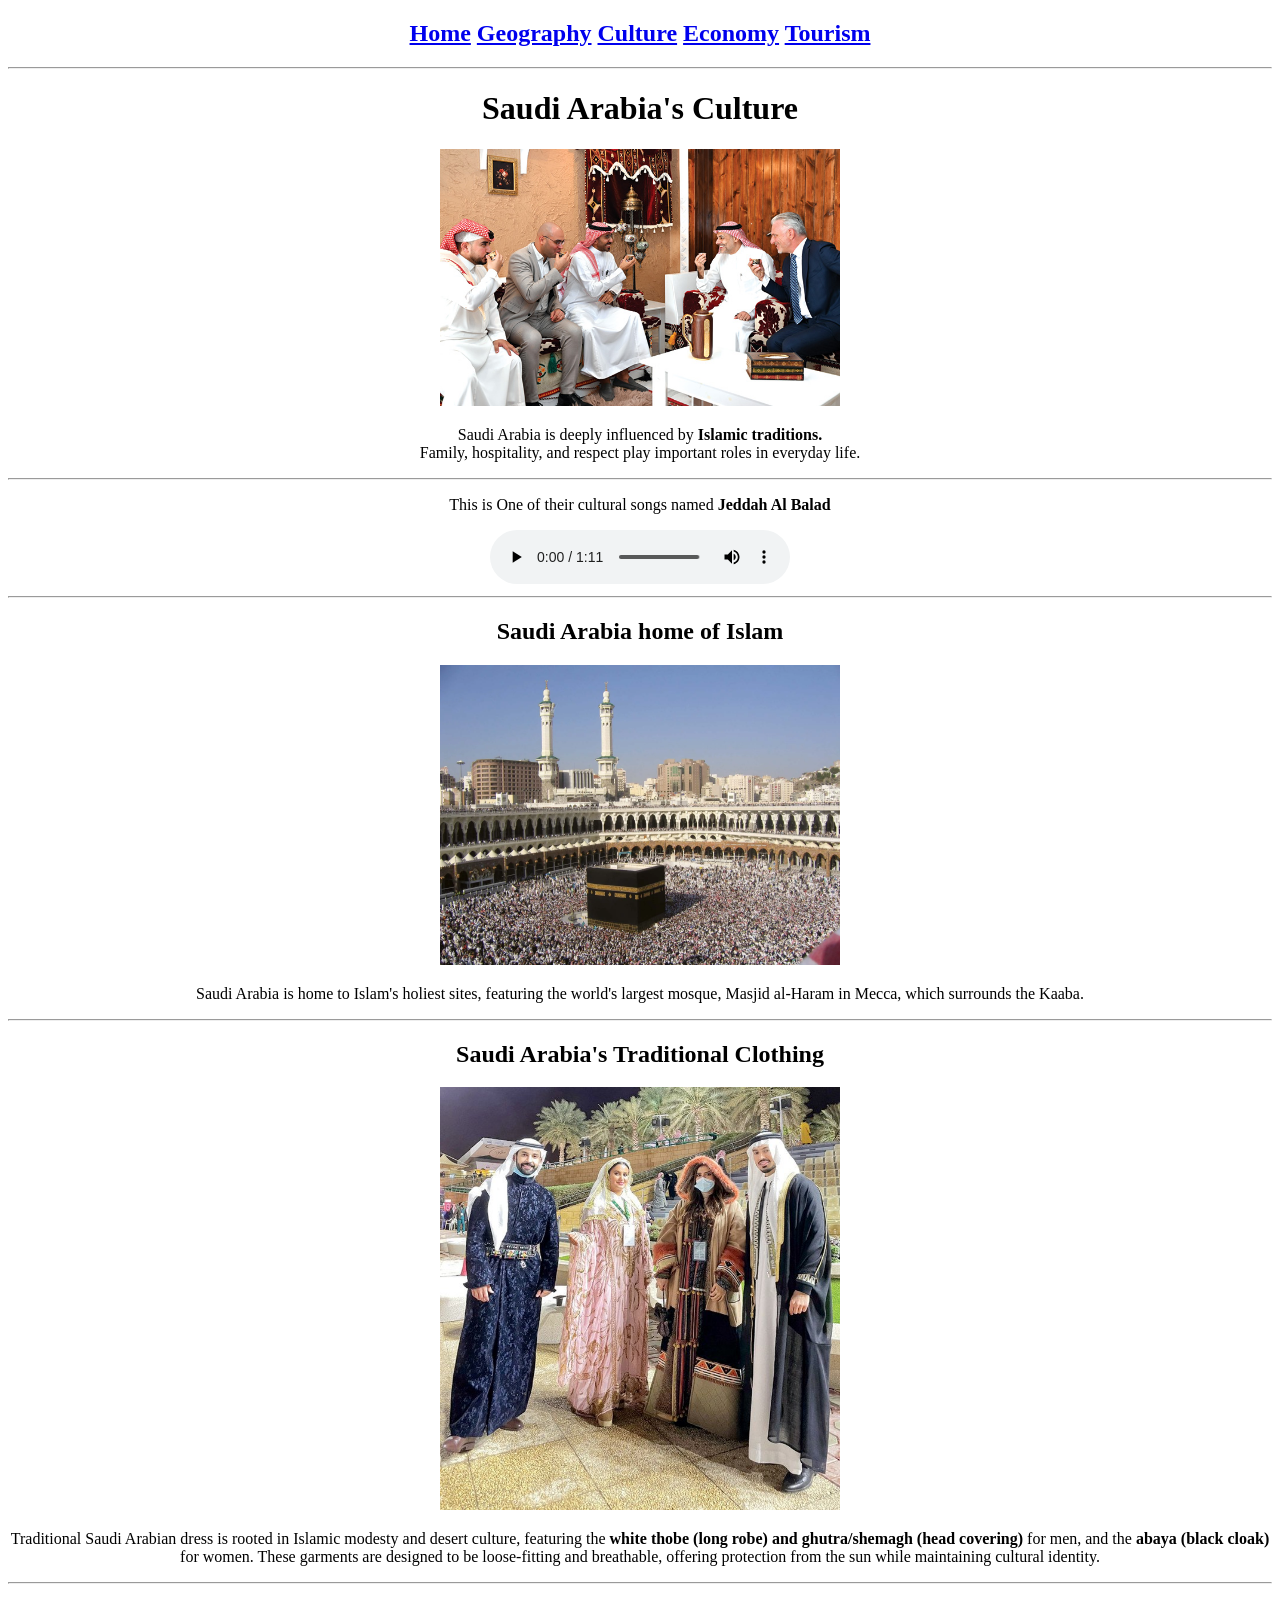
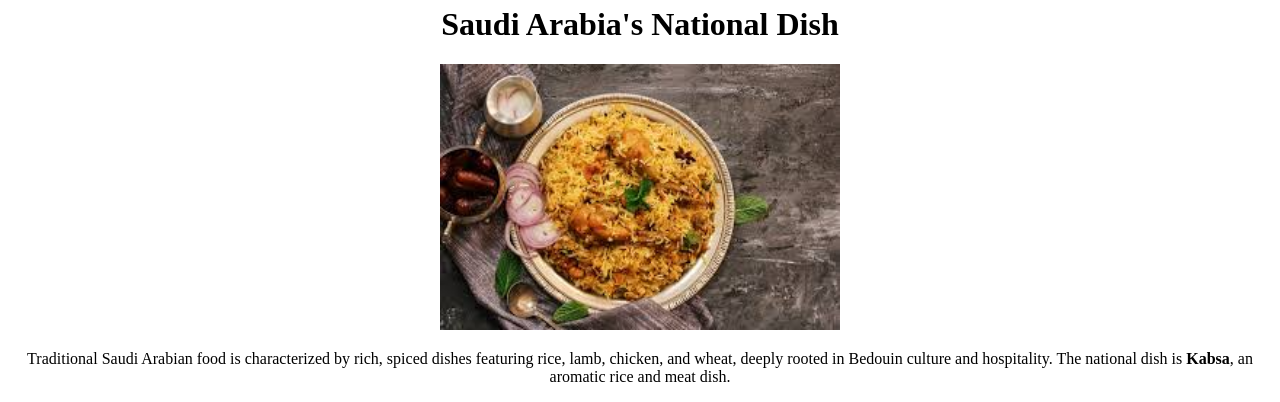
==== culture.html @ 3e3240de "Testing git ahhh" ====
<!DOCTYPE html>
<html>
<head>
<meta charset="utf-8">
<meta name="viewport" content="width=device-width, initial-scale=1">
<title>Culture</title>
</head>
<center>
<h2>
<a href="index.html">Home</a>
<a href="geography.html">Geography</a>
<a href="culture.html">Culture</a>
<a href="economy.html">Economy</a>
<a href="tourism.html">Tourism</a>
</h2>
<hr>
</center>
<body>
<center>
<h1>Saudi Arabia's Culture</h1>
<img src="images/hospitality.jpg" alt="culture", width="400">
<p>Saudi Arabia is deeply influenced by <strong>Islamic traditions.</strong><br>
Family, hospitality, and respect play important roles  in everyday life.</p>
<hr>
<p>This is One of their cultural songs named <strong>Jeddah Al Balad</strong></p>
<audio controls>
<source src="sounds/trad music.mp3" type="audio/mpeg">
</audio>

<hr>
<h2>Saudi Arabia home of Islam</h2>
<img src="images/mecca.webp" width="400">
<p>
	Saudi Arabia is home to Islam's holiest sites, featuring the world's largest mosque, Masjid al-Haram in Mecca, which surrounds the Kaaba.
</p>
<hr>
<h2>Saudi Arabia's Traditional Clothing</h2>
<img src="images/clothes.jpg" width="400">
<p>
	Traditional Saudi Arabian dress is rooted in Islamic modesty and desert culture, featuring the <strong>white thobe (long robe) and ghutra/shemagh (head covering)</strong> for men, and the <strong>abaya (black cloak)</strong> for women. These garments are designed to be loose-fitting and breathable, offering protection from the sun while maintaining cultural identity. 
</p>
<hr>
<h1>Saudi Arabia's National Dish</h1>
<img src="images/food.jpg" width="400">
<p>
	Traditional Saudi Arabian food is characterized by rich, spiced dishes featuring rice, lamb, chicken, and wheat, deeply rooted in Bedouin culture and hospitality. The national dish is <strong>Kabsa</strong>, an aromatic rice and meat dish.
</p>
</center>
</body>
</html>
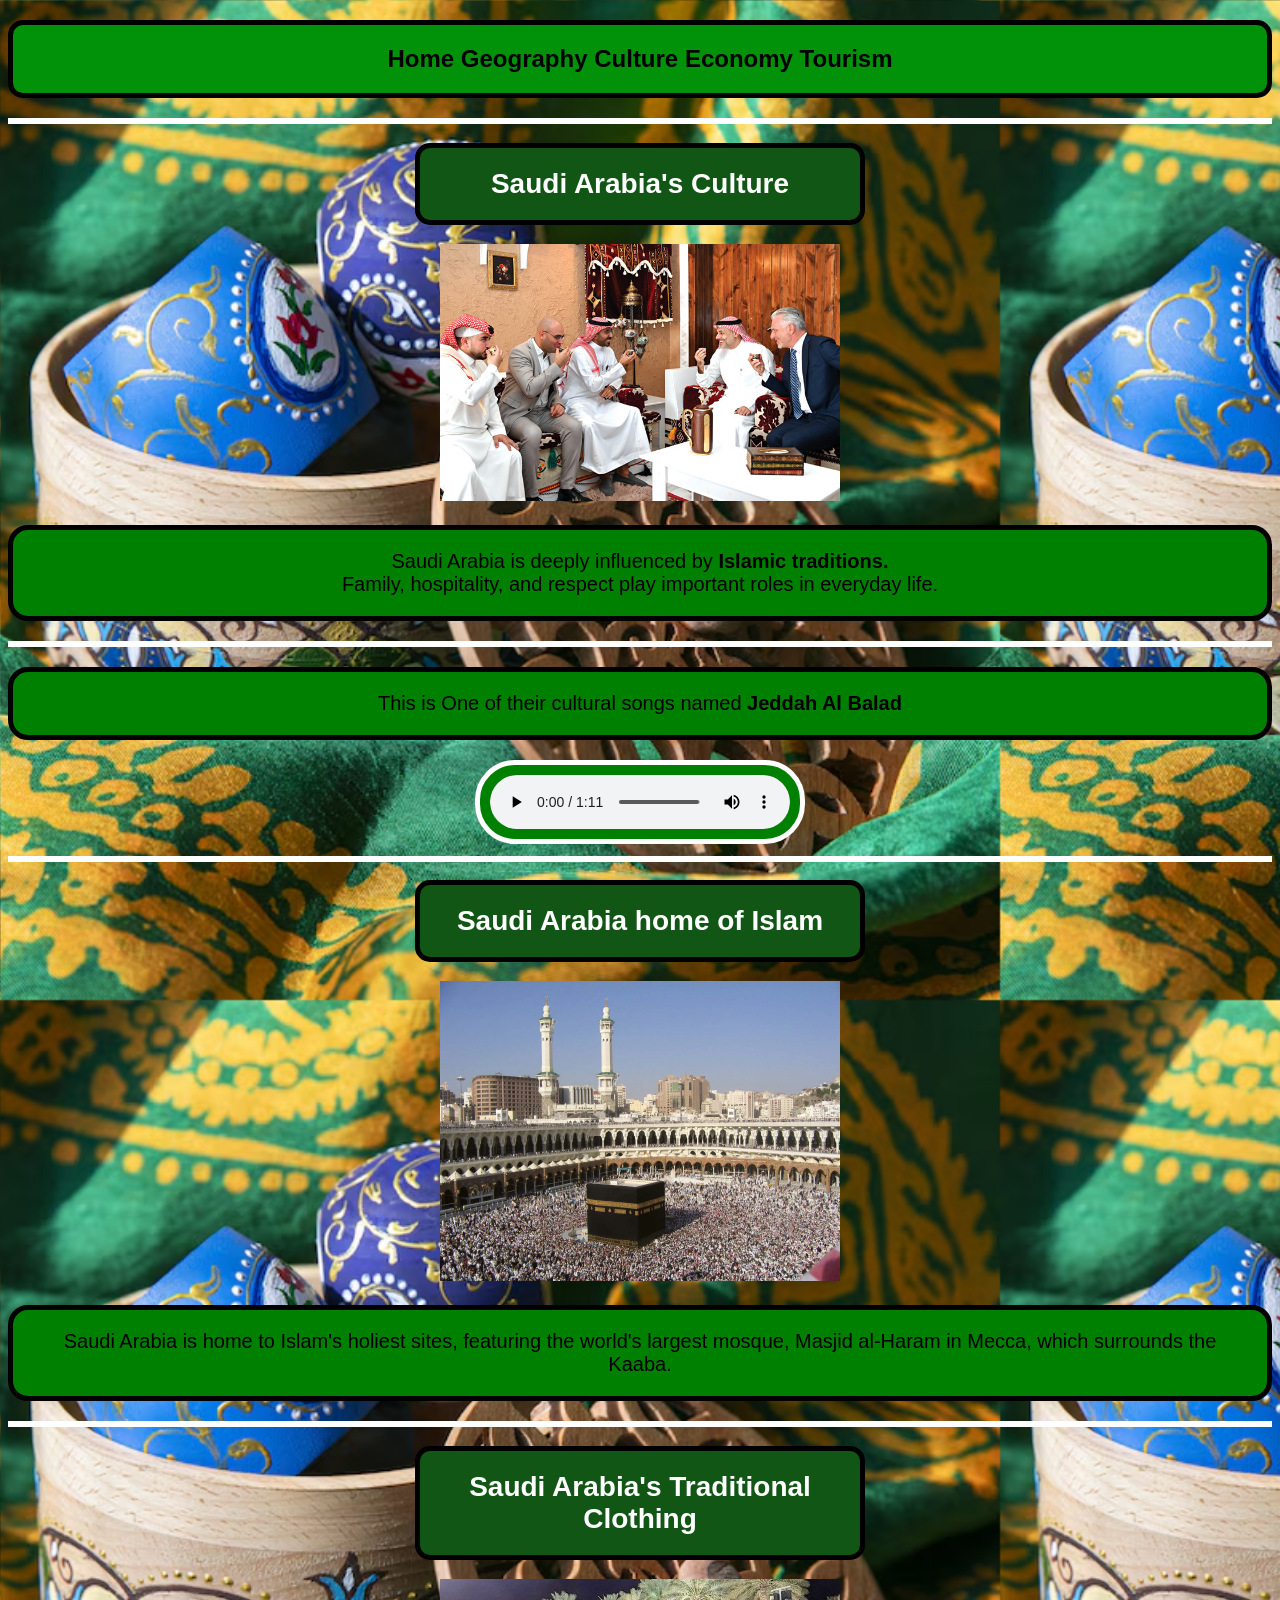
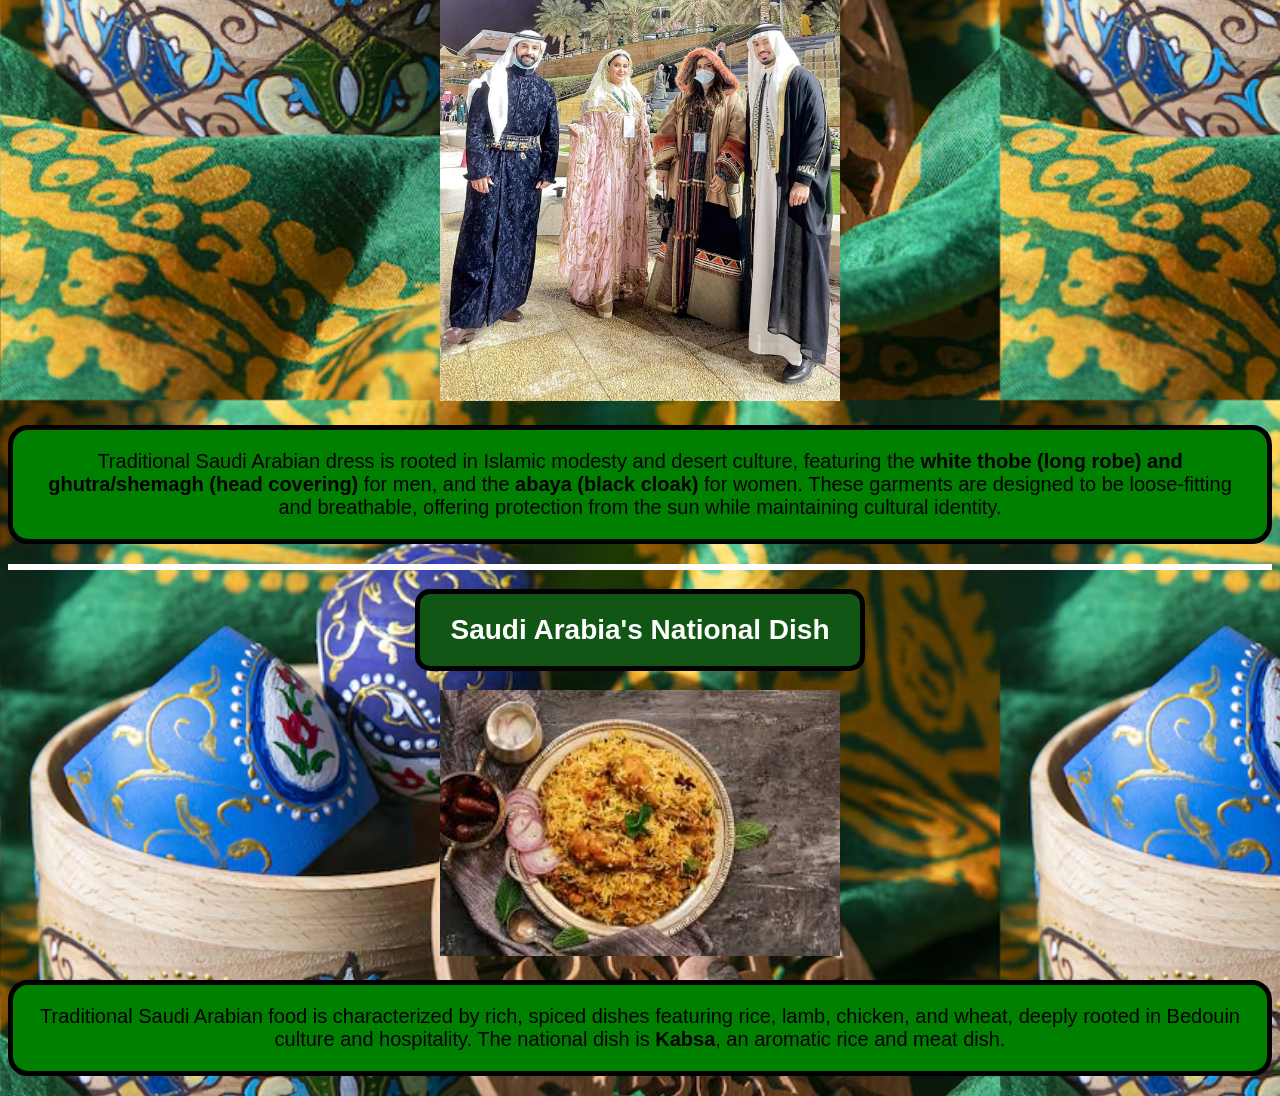
==== commit 7ca04ed8: "with css" ====
--- a/culture.html
+++ b/culture.html
@@ -4,9 +4,10 @@
 <meta charset="utf-8">
 <meta name="viewport" content="width=device-width, initial-scale=1">
 <title>Culture</title>
+<link rel="stylesheet" type="text/css" href="css/styles_cul.css">
 </head>
 <center>
-<h2>
+<h2 class="box">
 <a href="index.html">Home</a>
 <a href="geography.html">Geography</a>
 <a href="culture.html">Culture</a>
@@ -28,13 +29,13 @@
 </audio>
 
 <hr>
-<h2>Saudi Arabia home of Islam</h2>
+<h1>Saudi Arabia home of Islam</h1>
 <img src="images/mecca.webp" width="400">
 <p>
 	Saudi Arabia is home to Islam's holiest sites, featuring the world's largest mosque, Masjid al-Haram in Mecca, which surrounds the Kaaba.
 </p>
 <hr>
-<h2>Saudi Arabia's Traditional Clothing</h2>
+<h1>Saudi Arabia's Traditional Clothing</h1>
 <img src="images/clothes.jpg" width="400">
 <p>
 	Traditional Saudi Arabian dress is rooted in Islamic modesty and desert culture, featuring the <strong>white thobe (long robe) and ghutra/shemagh (head covering)</strong> for men, and the <strong>abaya (black cloak)</strong> for women. These garments are designed to be loose-fitting and breathable, offering protection from the sun while maintaining cultural identity. 
--- a/css/styles_cul.css
+++ b/css/styles_cul.css
@@ -0,0 +1,48 @@
+body{
+	font-family: Helvetica;
+	background-image: url("../images/craft.avif");
+	background-size: 1000px;
+}
+h1{
+	padding: 20px;
+	background-color: #125616;
+	max-width: 400px;
+	border: 5px solid black;
+	border-radius: 15px;
+	color: white;
+	font-size: 28px;
+}
+
+hr{
+	padding: 3px ;
+	background-color: white;
+	border: 2px;
+}
+p{
+	padding: 20px;
+	background-color: green;
+	border: 5px solid black;
+	font-size: 20px;
+	border-radius: 20px;
+}
+audio{
+	padding: 10px;
+	background-color: green;
+	border: 5px solid white;
+	border-radius: 40px;
+
+}
+a{
+	text-decoration: none;
+	color: black;
+}
+a:hover{
+	color: white;
+}
+.box{
+	padding: 20px;
+	background-color: #01920a;
+	border: 5px solid black;
+	border-radius: 15px;
+	margin: 20px auto;
+}
